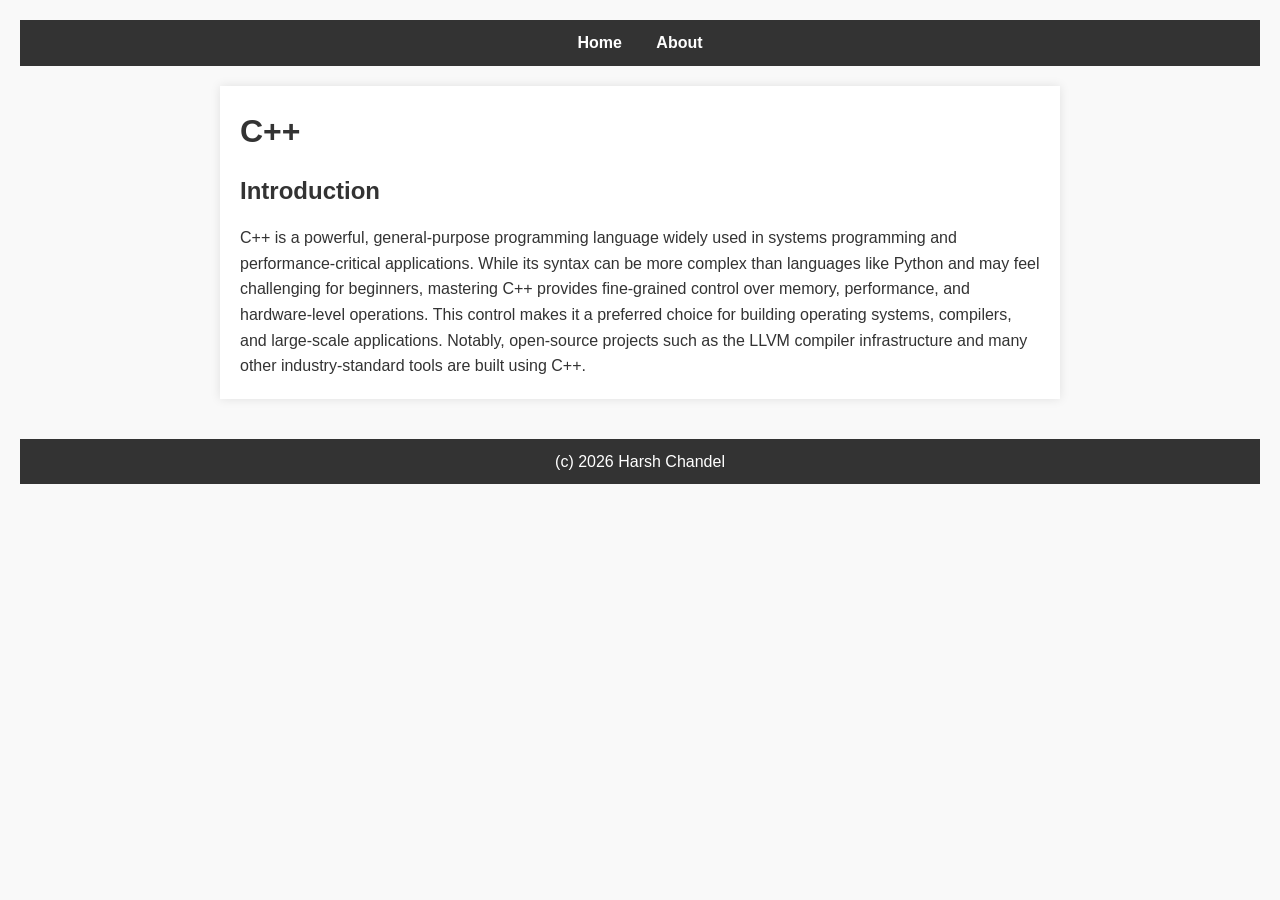
==== C++/index.html @ dbc68317 "Add placeholder code for C++ and CA webpages" ====
<!DOCTYPE html>
<html lang="en">
<head>
  <meta charset="UTF-8">
  <meta name="viewport" content="width=device-width, initial-scale=1.0">
  <title>C++</title>
  <link rel="stylesheet" href="../style.css">
</head>
<body>
  <nav>
    <a href="../index.html">Home</a>
    <a href="../about.html">About</a>
  </nav>

  <div class="container">
    <h1>C++</h1>
    <h2>Introduction</h2>
    <p>C++ is a powerful, general-purpose programming language widely used in systems programming and performance-critical applications. While its syntax can be more complex than languages like Python and may feel challenging for beginners, mastering C++ provides fine-grained control over memory, performance, and hardware-level operations. This control makes it a preferred choice for building operating systems, compilers, and large-scale applications. Notably, open-source projects such as the LLVM compiler infrastructure and many other industry-standard tools are built using C++.</p>
  </div>

  <footer>
    <p>(c) 2026 Harsh Chandel</p>
  </footer>
</body>
</html>
---- style.css ----
/* Reset some default browser styles */
body, h1, h2, h3, p, ul {
  margin: 0;
  padding: 0;
}

/* General body styling */
body {
  font-family: Arial, sans-serif;
  line-height: 1.6;
  background-color: #f9f9f9;
  color: #333;
  padding: 20px;
}

/* Navigation bar */
nav {
  background: #333;
  padding: 10px;
  text-align: center;
}

nav a {
  color: #fff;
  text-decoration: none;
  margin: 0 15px;
  font-weight: bold;
}

nav a:hover {
  color: #ff9800;
}

/* Page container */
.container {
  max-width: 800px;
  margin: 20px auto;
  background: #fff;
  padding: 20px;
  box-shadow: 0 0 10px rgba(0,0,0,0.1);
}

a {
  color: #333;             /* Dark gray for normal state */
  text-decoration: none;   /* Removes underline */
}

a:hover {
  color: #ff9800;          /* Orange when hovered */
  text-decoration: underline;
}

/* Headings */
h1, h2 {
  color: #333;
  margin-bottom: 15px;
}

/* Footer */
footer {
  text-align: center;
  margin-top: 40px;
  padding: 10px;
  background: #333;
  color: #fff;
}
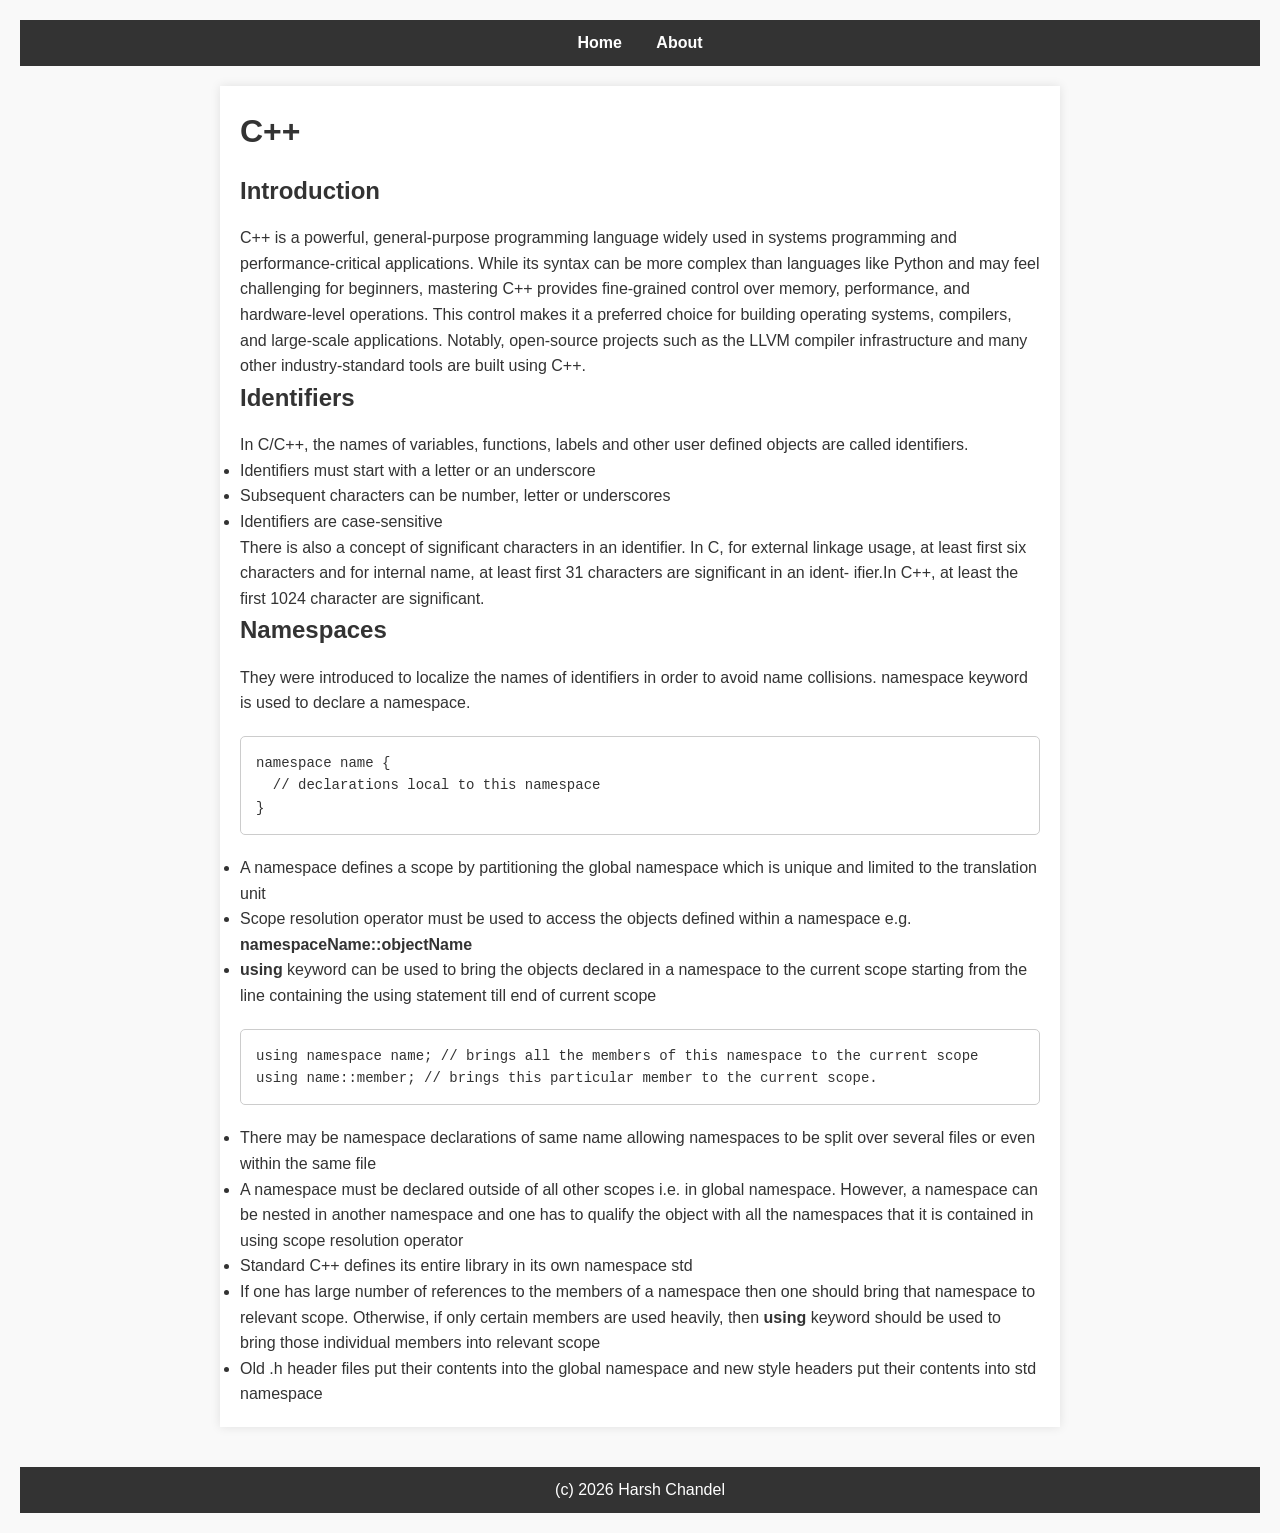
==== commit 66b525bc: "Add notes for Identifiers and Namespaces" ====
--- a/C++/index.html
+++ b/C++/index.html
@@ -16,6 +16,55 @@
     <h1>C++</h1>
     <h2>Introduction</h2>
     <p>C++ is a powerful, general-purpose programming language widely used in systems programming and performance-critical applications. While its syntax can be more complex than languages like Python and may feel challenging for beginners, mastering C++ provides fine-grained control over memory, performance, and hardware-level operations. This control makes it a preferred choice for building operating systems, compilers, and large-scale applications. Notably, open-source projects such as the LLVM compiler infrastructure and many other industry-standard tools are built using C++.</p>
+    <h2>Identifiers</h2>
+    <p>In C/C++, the names of variables, functions, labels and other user defined objects are called identifiers.</p>
+    <ul>
+      <li>Identifiers must start with a letter or an underscore</li>
+      <li>Subsequent characters can be number, letter or underscores</li>
+      <li>Identifiers are case-sensitive</li>
+    </ul>
+    <p>There is also a concept of significant characters in an identifier. 
+       In C, for external linkage usage, at least first six characters and for 
+       internal name, at least first 31 characters are significant in an ident-
+       ifier.In C++, at least the first 1024 character are significant.</p>
+    <h2>Namespaces</h2>
+    <p>They were introduced to localize the names of identifiers in order to 
+       avoid name collisions. namespace keyword is used to declare  a namespace.</p>
+    <div class="code-container">
+      <p>namespace name {<br>
+         &nbsp;&nbsp;// declarations local to this namespace<br> 
+         }</p>
+    </div>
+    <ul>
+      <li>A namespace defines a scope by partitioning the global namespace which is
+          unique and limited to the translation unit</li>
+      <li>Scope resolution operator must be used to access the objects defined within 
+          a namespace e.g. <b>namespaceName::objectName</b></li>
+      <li><b>using</b> keyword can be used to bring the objects declared in a namespace to the
+          current scope starting from the line containing the using statement till end of
+          current scope</li> 
+    </ul>
+    <div class="code-container">
+      <p>
+       using namespace name; // brings all the members of this namespace to the current scope<br>
+       using name::member; // brings this particular member to the current scope. 
+      </p>
+    </div>
+    <ul>
+      <li>There may be namespace declarations of same name allowing namespaces to be
+          split over several files or even within the same file</li>
+      <li>A namespace must be declared outside of all other scopes i.e. in global
+          namespace. However, a namespace can be nested in another namespace and one has 
+          to qualify the object with all the namespaces that it is contained in using 
+          scope resolution operator</li>
+      <li>Standard C++ defines its entire library in its own namespace std</li>
+      <li>If one has large number of references to the members of a namespace then one
+          should bring that namespace to relevant scope. Otherwise, if only certain members
+          are used heavily, then <b>using</b> keyword should be used to bring those individual 
+          members into relevant scope</li>
+      <li>Old .h header files put their contents into the global namespace and new style 
+          headers put their contents into std namespace</li>
+    </ul>
   </div>
 
   <footer>
--- a/style.css
+++ b/style.css
@@ -40,9 +40,21 @@
   box-shadow: 0 0 10px rgba(0,0,0,0.1);
 }
 
+.code-container {
+  background-color: #ffffff;   /* White background */
+  color: #333;                 /* Same dark gray text as links */
+  font-family: "Courier New", monospace; /* Monospace font for code */
+  font-size: 14px;             /* Slightly smaller text */
+  padding: 15px;               /* Space around code */
+  border: 1px solid #ccc;      /* Light border */
+  border-radius: 5px;          /* Rounded corners */
+  margin: 20px 0;              /* Space above and below */
+  overflow-x: auto;            /* Scroll if code is too wide */
+}
+
 a {
   color: #333;             /* Dark gray for normal state */
-  text-decoration: none;   /* Removes underline */
+  text-decoration: underline;
 }
 
 a:hover {
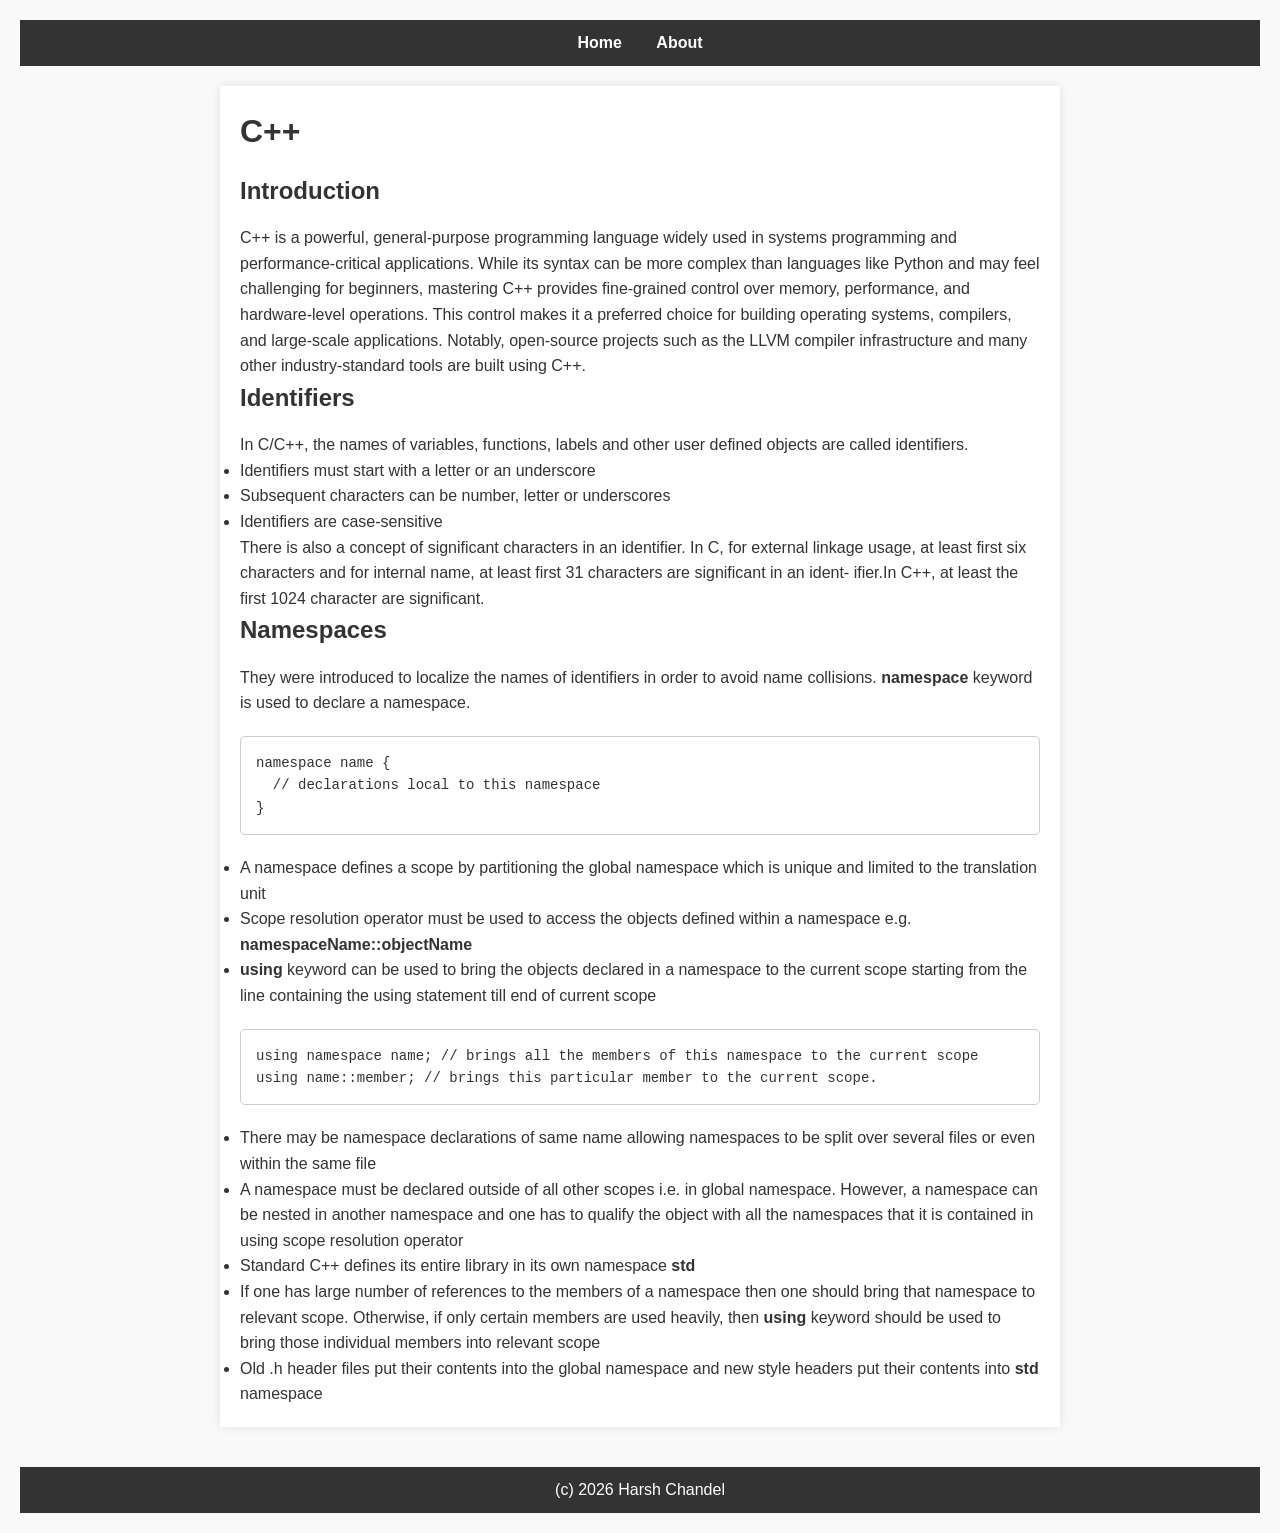
==== commit 4b794cc9: "Make keywords bold" ====
--- a/C++/index.html
+++ b/C++/index.html
@@ -29,7 +29,7 @@
        ifier.In C++, at least the first 1024 character are significant.</p>
     <h2>Namespaces</h2>
     <p>They were introduced to localize the names of identifiers in order to 
-       avoid name collisions. namespace keyword is used to declare  a namespace.</p>
+       avoid name collisions. <b>namespace</b> keyword is used to declare  a namespace.</p>
     <div class="code-container">
       <p>namespace name {<br>
          &nbsp;&nbsp;// declarations local to this namespace<br> 
@@ -57,13 +57,13 @@
           namespace. However, a namespace can be nested in another namespace and one has 
           to qualify the object with all the namespaces that it is contained in using 
           scope resolution operator</li>
-      <li>Standard C++ defines its entire library in its own namespace std</li>
+      <li>Standard C++ defines its entire library in its own namespace <b>std</b></li>
       <li>If one has large number of references to the members of a namespace then one
           should bring that namespace to relevant scope. Otherwise, if only certain members
           are used heavily, then <b>using</b> keyword should be used to bring those individual 
           members into relevant scope</li>
       <li>Old .h header files put their contents into the global namespace and new style 
-          headers put their contents into std namespace</li>
+          headers put their contents into <b>std</b> namespace</li>
     </ul>
   </div>
 
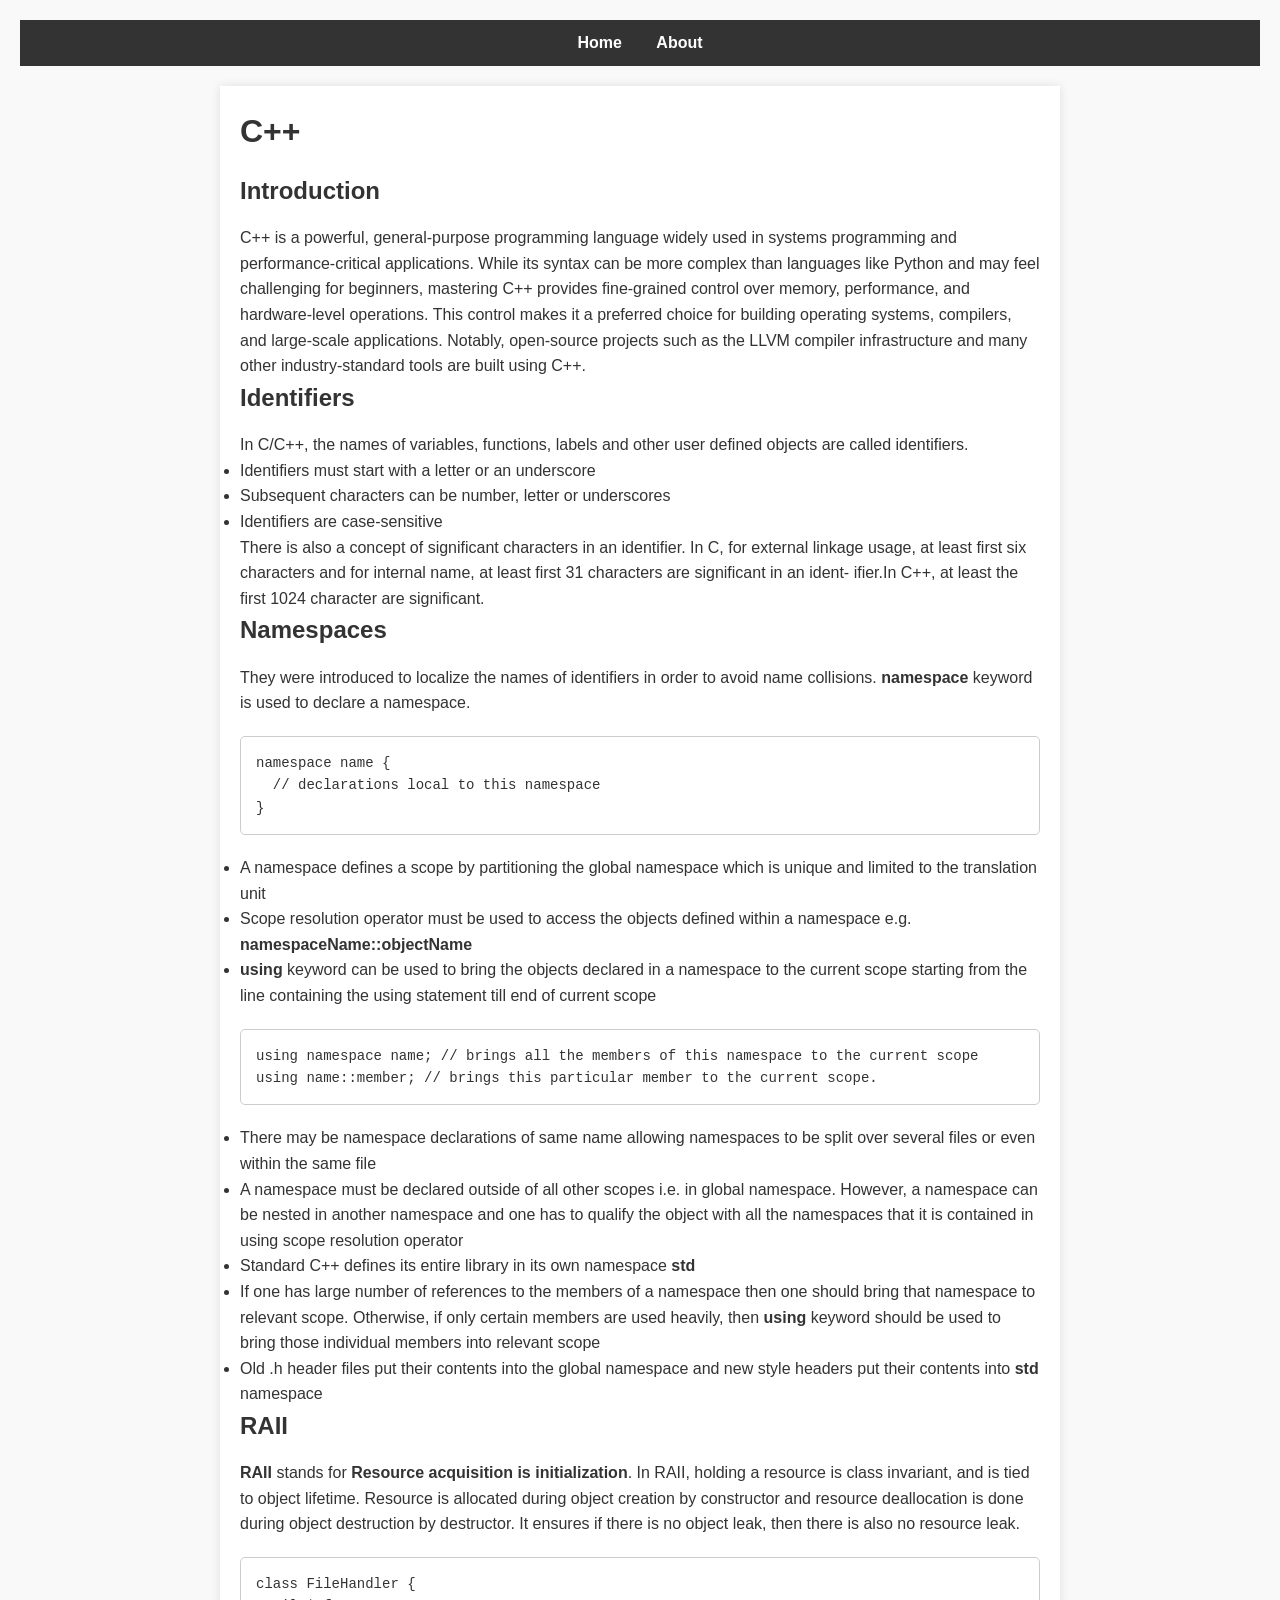
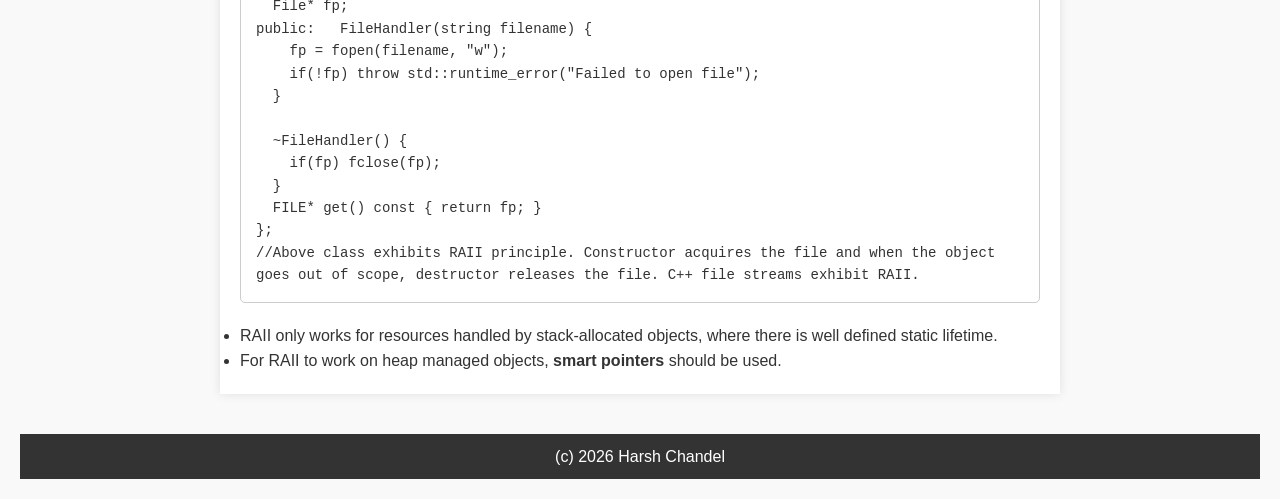
==== commit 23444254: "Add notes for RAII" ====
--- a/C++/index.html
+++ b/C++/index.html
@@ -65,6 +65,34 @@
       <li>Old .h header files put their contents into the global namespace and new style 
           headers put their contents into <b>std</b> namespace</li>
     </ul>
+    <h2>RAII</h2>
+    <p><b>RAII</b> stands for <b>Resource acquisition is initialization</b>. In RAII, holding a
+    resource is class invariant, and is tied to object lifetime. Resource is allocated during
+    object creation by constructor and resource deallocation is done during object destruction by
+    destructor. It ensures if there is no object leak, then there is also no resource leak.</p>
+    <div class="code-container">
+      <p>class FileHandler {<br>
+         &nbsp;&nbsp;File* fp;<br>
+         public:
+	 &nbsp;&nbsp;FileHandler(string filename) {<br>
+	 &nbsp;&nbsp;&nbsp;&nbsp;fp = fopen(filename, "w");<br>
+         &nbsp;&nbsp;&nbsp;&nbsp;if(!fp) throw std::runtime_error("Failed to open file");<br>
+         &nbsp;&nbsp;}<br>
+         <br>
+	 &nbsp;&nbsp;~FileHandler() {<br>
+	 &nbsp;&nbsp;&nbsp;&nbsp;if(fp) fclose(fp);<br>
+	 &nbsp;&nbsp;}<br>
+	 &nbsp;&nbsp;FILE* get() const { return fp; }<br>
+         };<br>
+	 //Above class exhibits RAII principle. Constructor acquires the file and when the object goes
+	 out of scope, destructor releases the file. C++ file streams exhibit RAII.
+      </p>
+    </div>
+    <ul>
+      <li> RAII only works for resources handled by stack-allocated objects, where there is well defined
+	   static lifetime.</li>
+      <li> For RAII to work on heap managed objects, <b> smart pointers</b> should be used.</li>
+    </ul>
   </div>
 
   <footer>
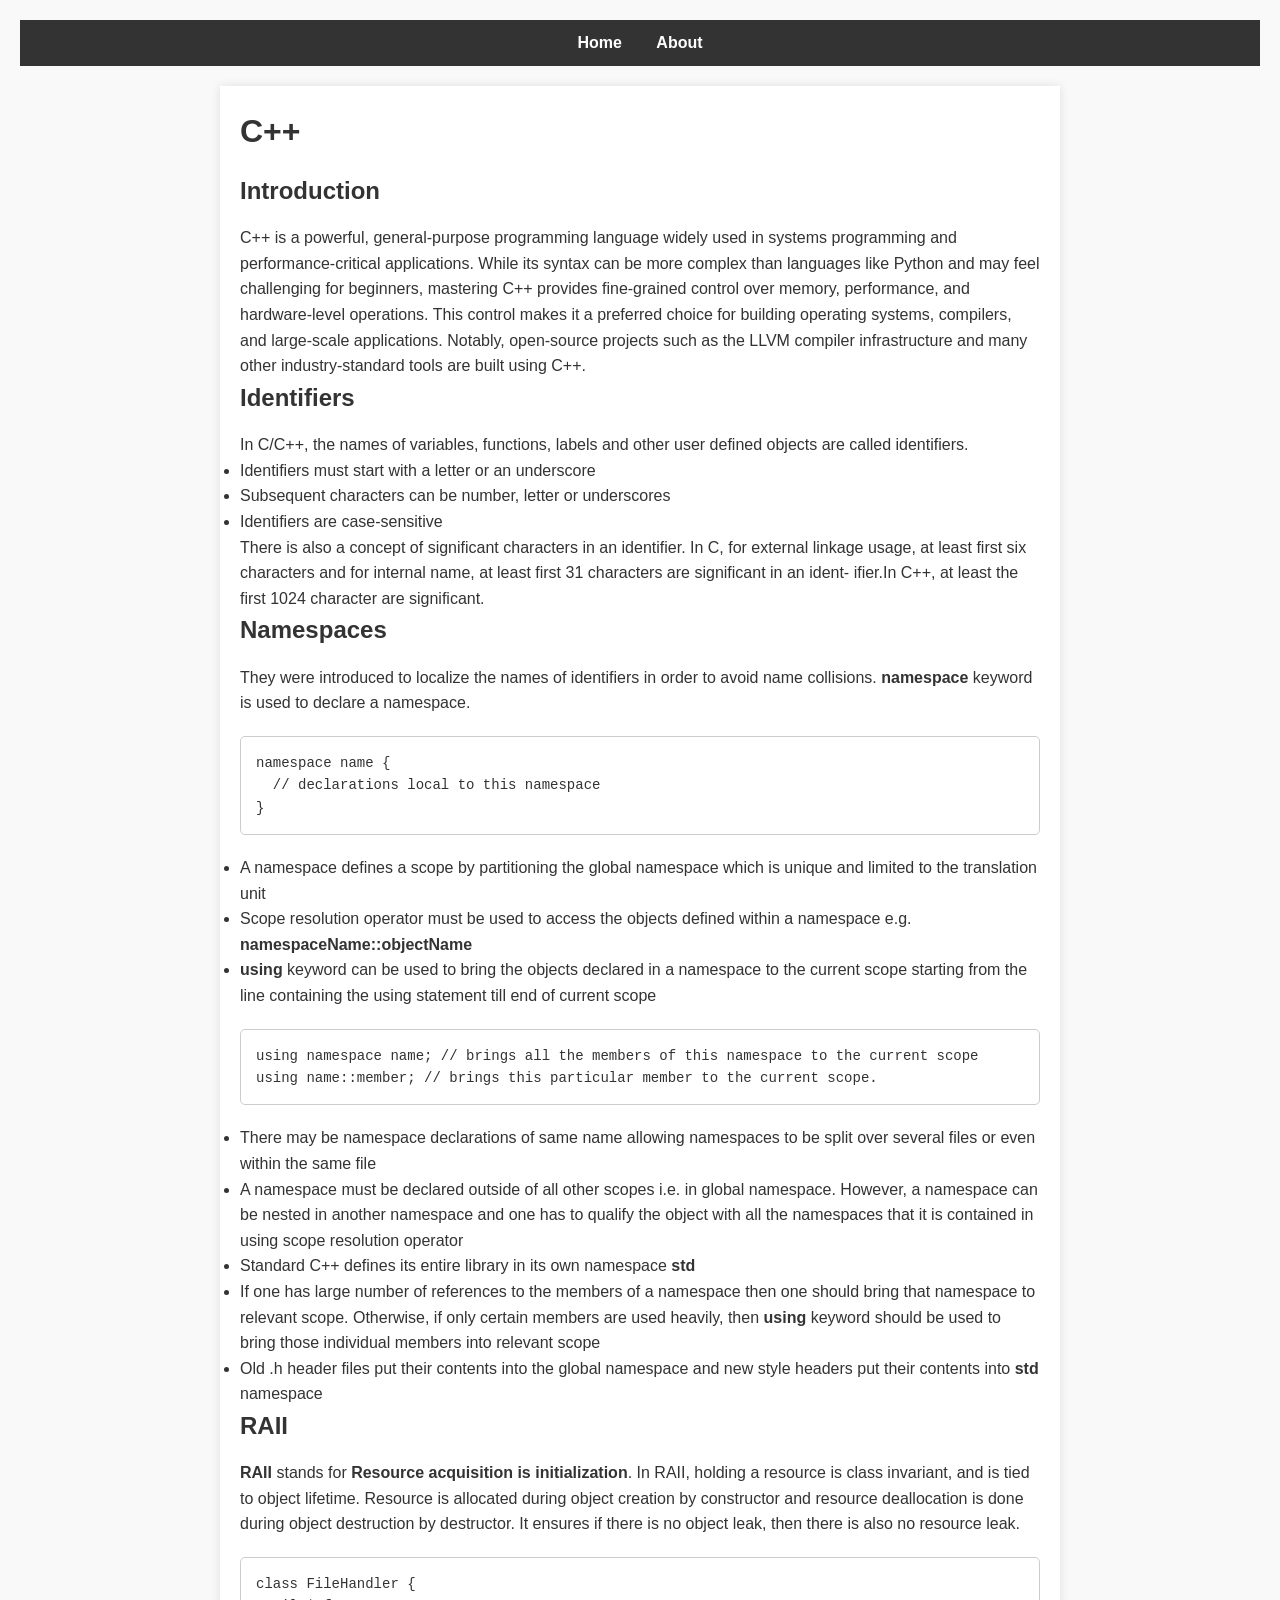
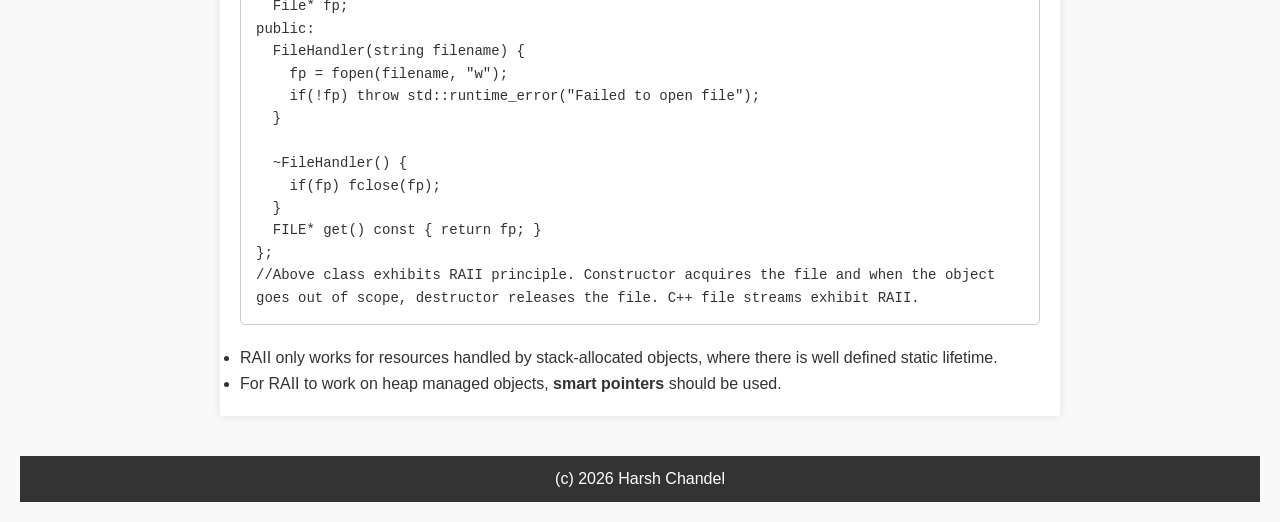
==== commit 00a7a020: "Add line break in RAII notes" ====
--- a/C++/index.html
+++ b/C++/index.html
@@ -73,7 +73,7 @@
     <div class="code-container">
       <p>class FileHandler {<br>
          &nbsp;&nbsp;File* fp;<br>
-         public:
+	 public:<br>
 	 &nbsp;&nbsp;FileHandler(string filename) {<br>
 	 &nbsp;&nbsp;&nbsp;&nbsp;fp = fopen(filename, "w");<br>
          &nbsp;&nbsp;&nbsp;&nbsp;if(!fp) throw std::runtime_error("Failed to open file");<br>
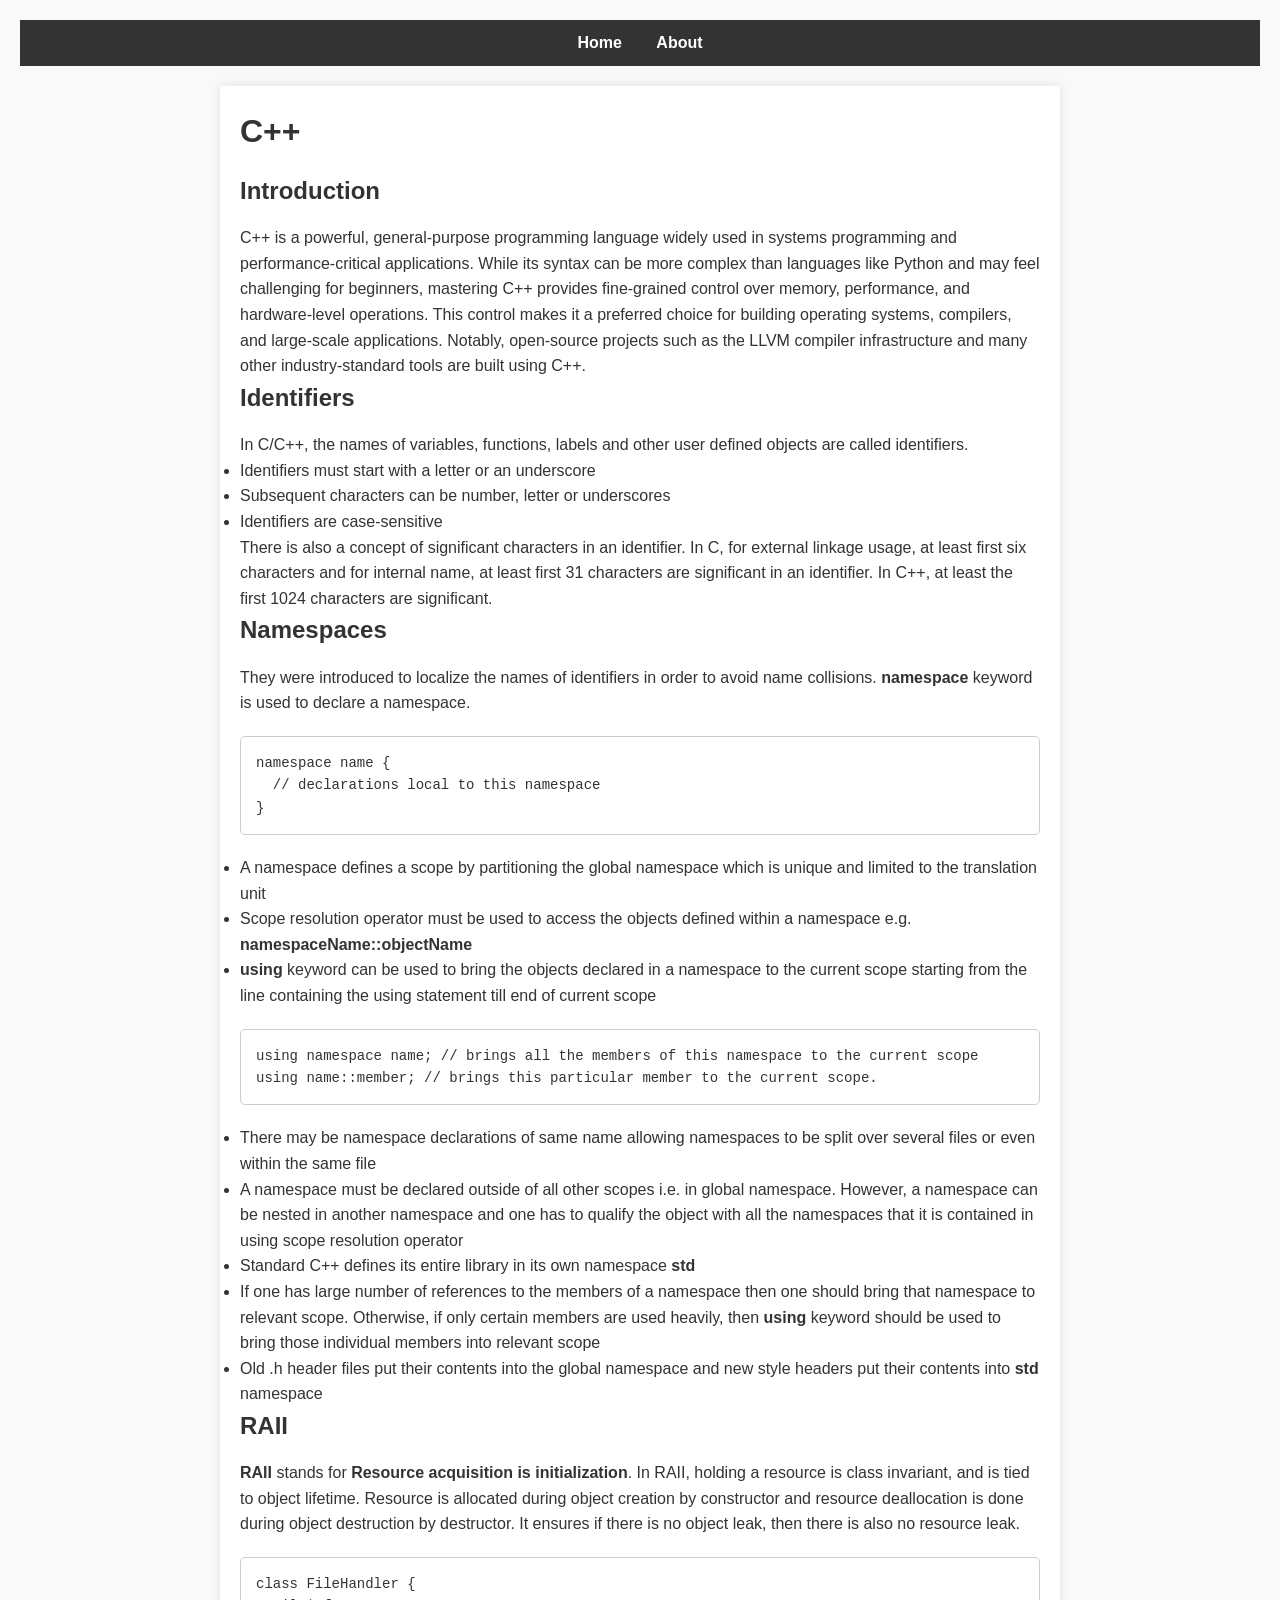
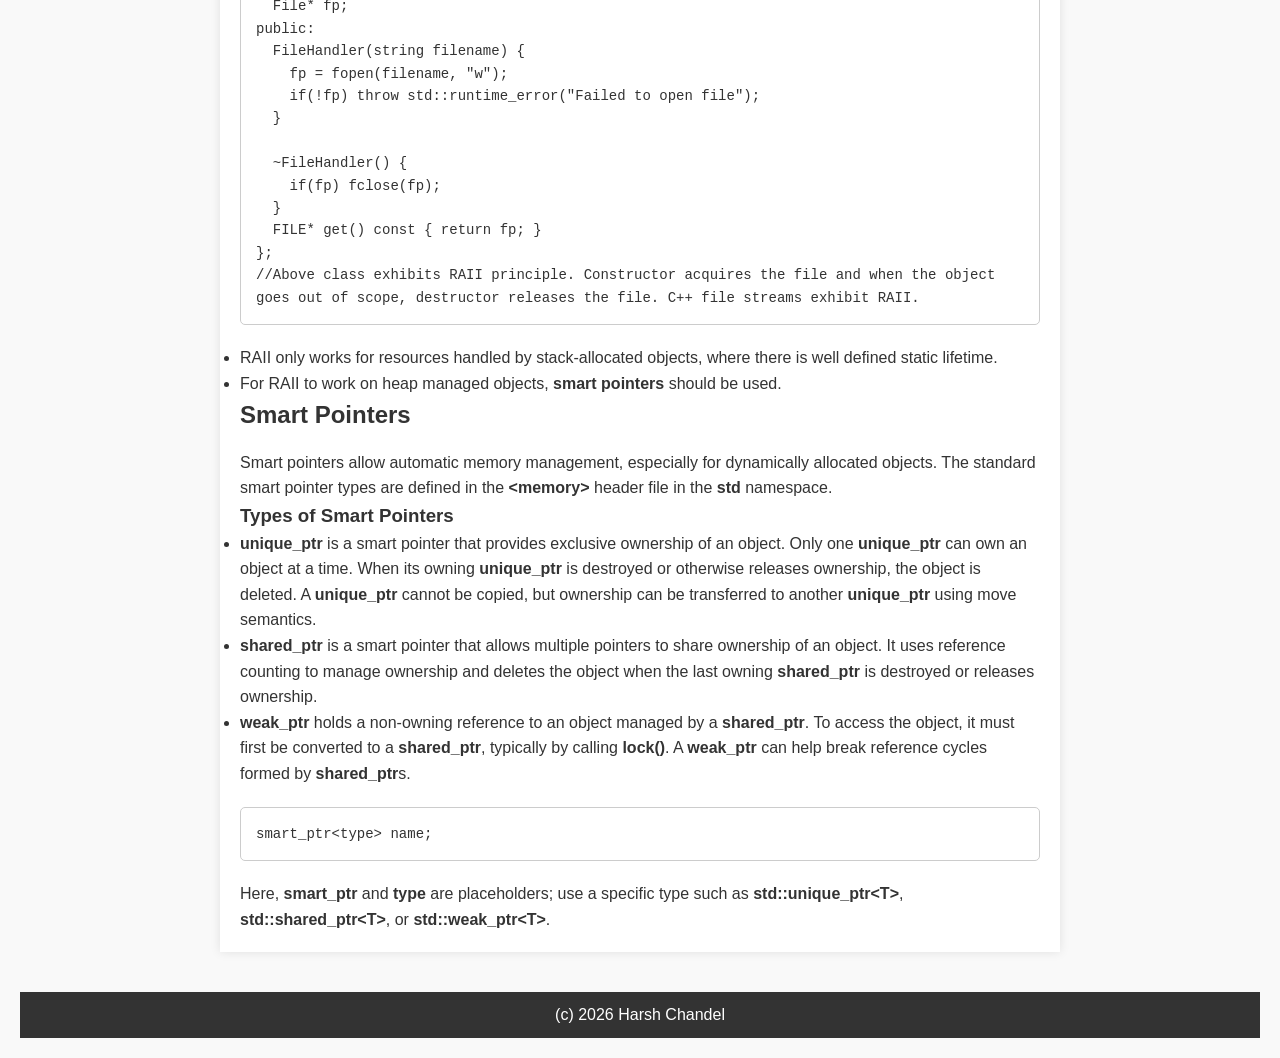
==== commit 926dff74: "Fix typos and add notes on smart pointers" ====
--- a/C++/index.html
+++ b/C++/index.html
@@ -25,8 +25,8 @@
     </ul>
     <p>There is also a concept of significant characters in an identifier. 
        In C, for external linkage usage, at least first six characters and for 
-       internal name, at least first 31 characters are significant in an ident-
-       ifier.In C++, at least the first 1024 character are significant.</p>
+       internal name, at least first 31 characters are significant in an identifier.
+       In C++, at least the first 1024 characters are significant.</p>
     <h2>Namespaces</h2>
     <p>They were introduced to localize the names of identifiers in order to 
        avoid name collisions. <b>namespace</b> keyword is used to declare  a namespace.</p>
@@ -93,6 +93,18 @@
 	   static lifetime.</li>
       <li> For RAII to work on heap managed objects, <b> smart pointers</b> should be used.</li>
     </ul>
+    <h2>Smart Pointers</h2>
+    <p>Smart pointers allow automatic memory management, especially for dynamically allocated objects. The standard smart pointer types are defined in the <b>&lt;memory&gt;</b> header file in the <b>std</b> namespace.</p>
+    <h3>Types of Smart Pointers</h3>
+    <ul>
+      <li><b>unique_ptr</b> is a smart pointer that provides exclusive ownership of an object. Only one <b>unique_ptr</b> can own an object at a time. When its owning <b>unique_ptr</b> is destroyed or otherwise releases ownership, the object is deleted. A <b>unique_ptr</b> cannot be copied, but ownership can be transferred to another <b>unique_ptr</b> using move semantics.</li>
+      <li><b>shared_ptr</b> is a smart pointer that allows multiple pointers to share ownership of an object. It uses reference counting to manage ownership and deletes the object when the last owning <b>shared_ptr</b> is destroyed or releases ownership.</li>
+      <li><b>weak_ptr</b> holds a non-owning reference to an object managed by a <b>shared_ptr</b>. To access the object, it must first be converted to a <b>shared_ptr</b>, typically by calling <b>lock()</b>. A <b>weak_ptr</b> can help break reference cycles formed by <b>shared_ptr</b>s.</li>
+    </ul>
+    <div class="code-container">
+      <p>smart_ptr&lt;type&gt; name;</p>
+    </div>
+    <p>Here, <b>smart_ptr</b> and <b>type</b> are placeholders; use a specific type such as <b>std::unique_ptr&lt;T&gt;</b>, <b>std::shared_ptr&lt;T&gt;</b>, or <b>std::weak_ptr&lt;T&gt;</b>.</p>
   </div>
 
   <footer>
